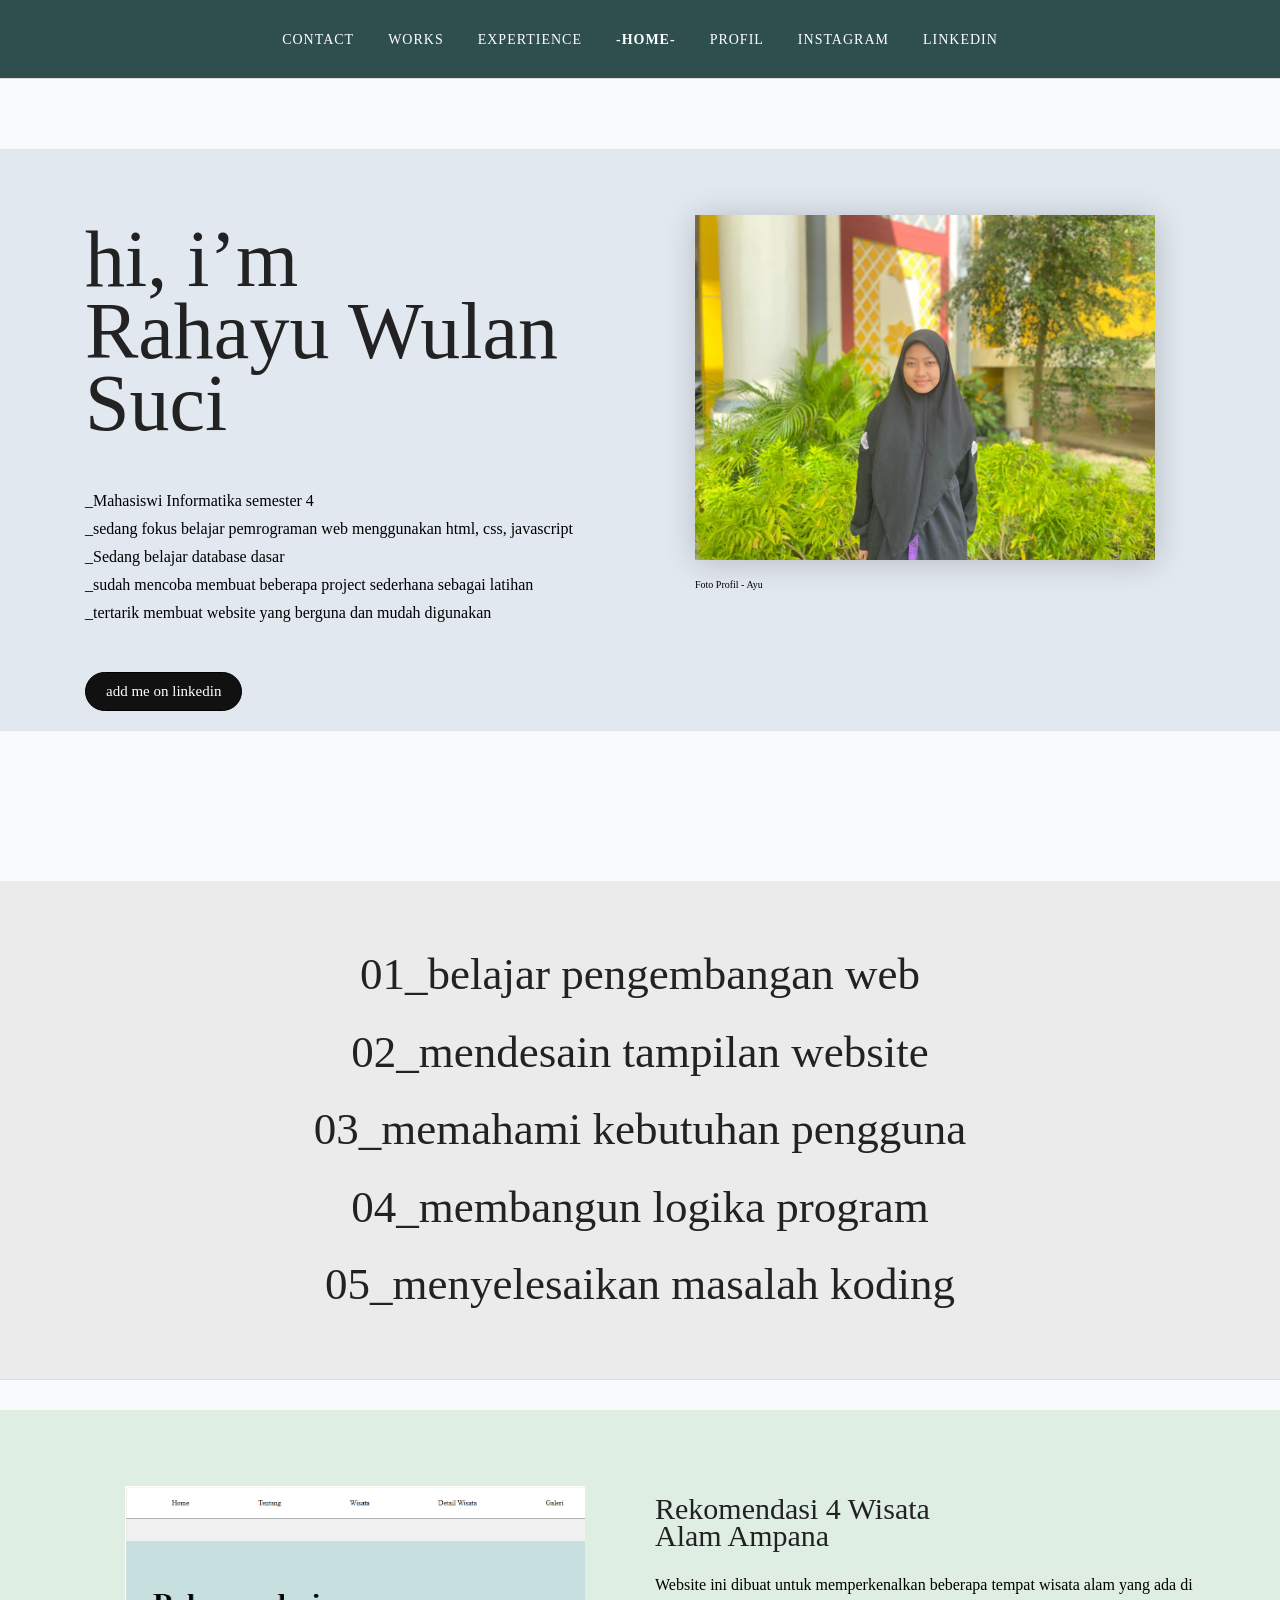
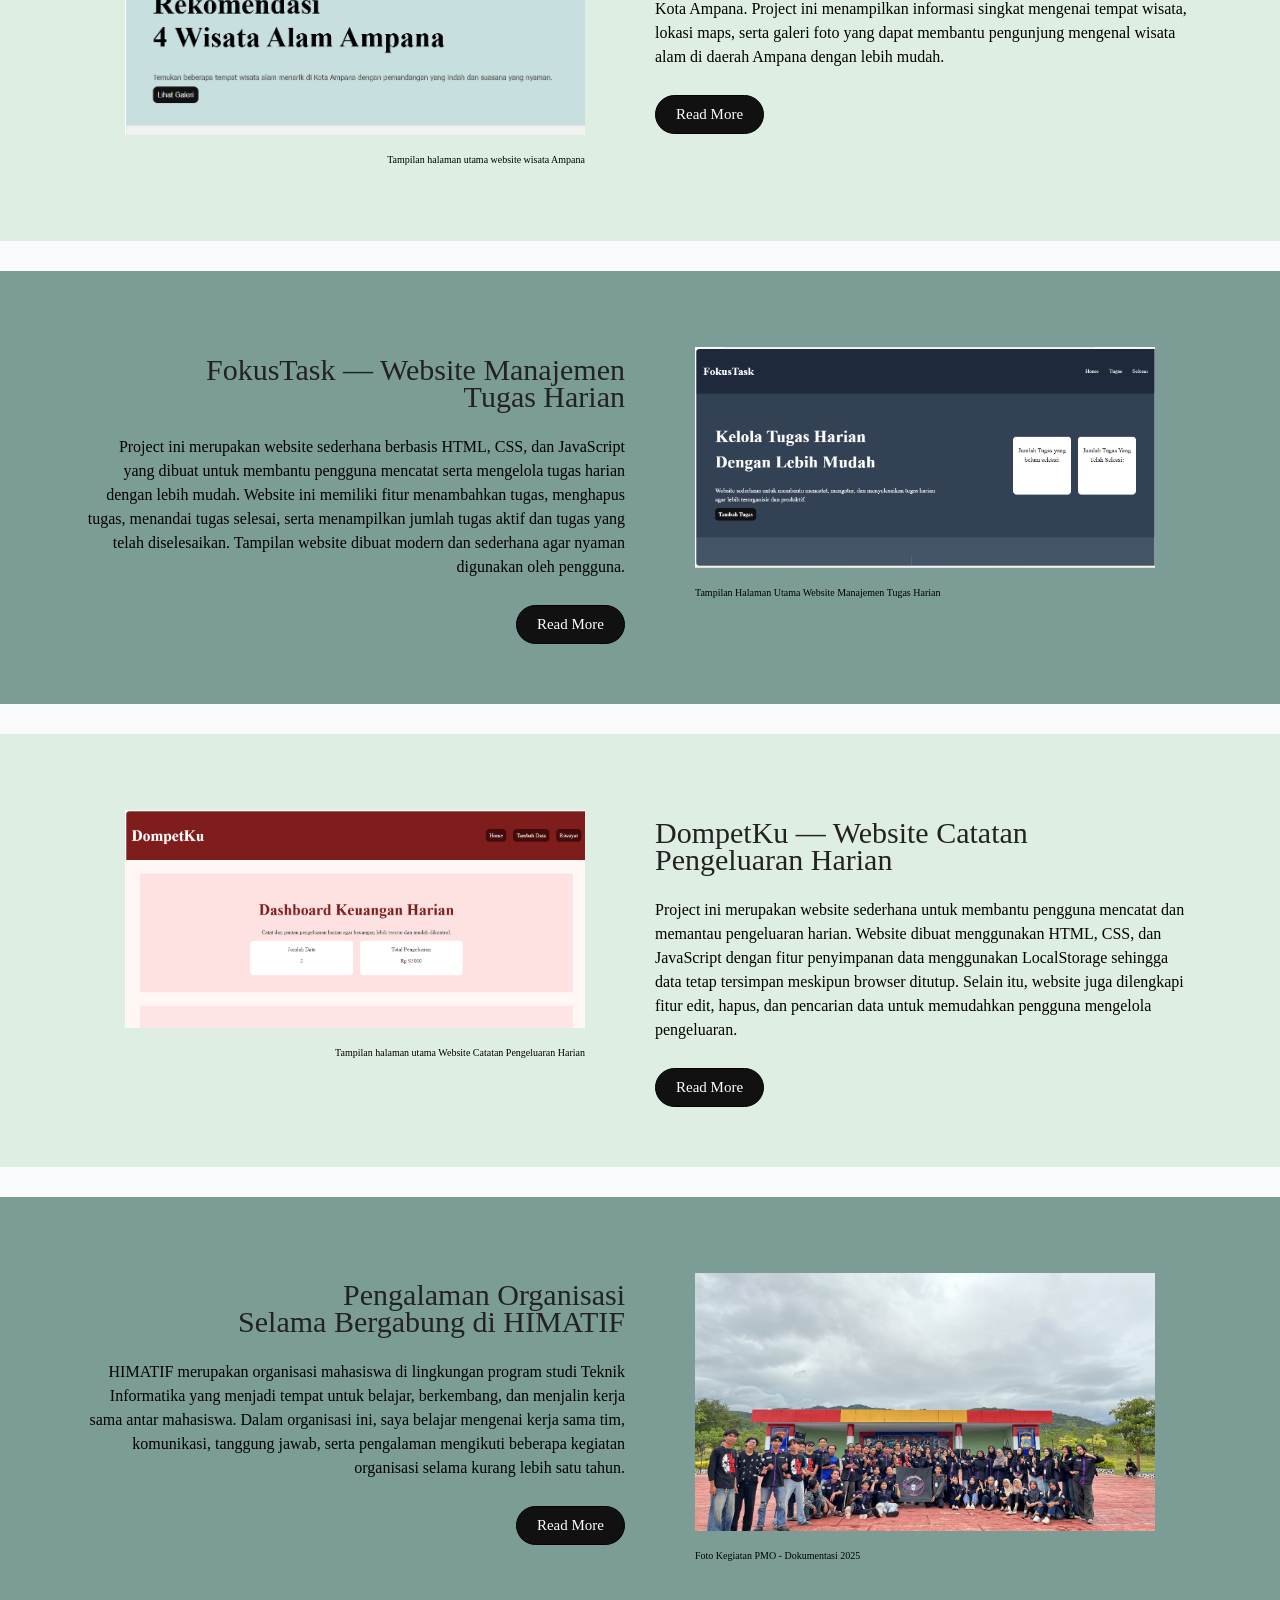
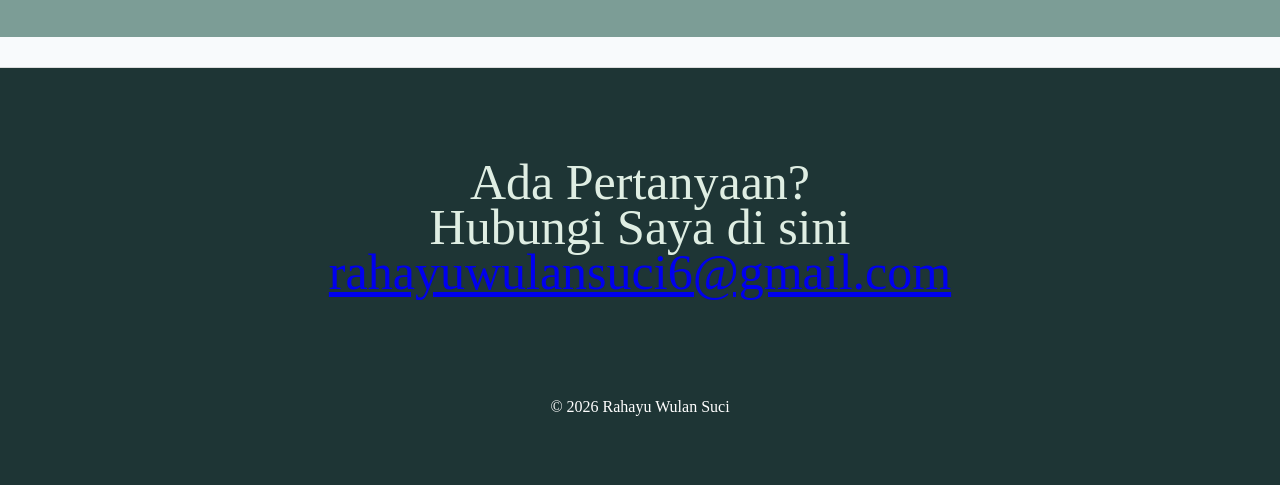
==== index.html @ 772b80ce "Initial commit" ====
<!DOCTYPE html>
<html>
<head>
	<meta charset="utf-8">
	<meta name="viewport" content="width=device-width, initial-scale=1.0">
	<title>Portfolio - Rahayu Wulan Suci</title>
	<link rel="stylesheet" href="css/bootstrap-grid.css" type="text/css">
	<link rel="stylesheet" href="css/styles.css" type="text/css">
	<!-- add google font -->
	<link href="https://fonts.googleapis.com/css2?family=Inknut+Antiqua:wght@300;400;500;600;700;800;900&display=swap" rel="stylesheet">
</head>

<body>
	<nav>
		<ul >
			<li><a href="#contact">contact</a></li>
			<li>works</li>
			<li>expertience</li>
			<li><a href="https://zikra.id/"></a><strong>-Home-</strong></li>
			<li><a href="profil.html">profil</a></li>
			<li><a href="https://www.instagram.com/rahayuwulansuci_?igsh=cnRwejNqcnRwN252" target="_blank">instagram</a></li>
			<li><a href="https://www.linkedin.com/in/rahayu-wulan-suci-wulan-359963290?utm_source=share_via&utm_content=profile&utm_medium=member_android" target="_blank">linkedin</a></li>

		</ul>
	</nav>
	<header>
		<div class="container">
			<div class="row">
				<!-- right coloum -->
				<div class="col-sm">
					<h1>hi, i’m</br>
					Rahayu Wulan Suci</h1>
					<ul >
						<li>_Mahasiswi Informatika semester 4</li>
						<li>_sedang fokus belajar pemrograman web menggunakan html, css, javascript</li>
						<li>_Sedang belajar database dasar</li>
						<li>_sudah mencoba membuat beberapa project sederhana sebagai latihan</li>
						<li>_tertarik membuat website yang berguna dan mudah digunakan</li>
					</ul> 
					<a href="https://www.linkedin.com/in/rahayu-wulan-suci-wulan-359963290?utm_source=share_via&utm_content=profile&utm_medium=member_android" target="_blank" class="button">add me on linkedin</a>
				</div>
				<!-- left coloum -->
				<div class="col-sm">
					<figure>
						<img src="img/ftku.jpeg" class="intro-img" alt="Jone Doe">
						<figcaption>
							Foto Profil - Ayu
						</figcaption>
					</figure>
				</div>
			</div>
		</div>
	</header>
	<section>
		<ul class="skill-list">
			<li>01_belajar pengembangan web</li>
			<li>02_mendesain tampilan website</li>
			<li>03_memahami kebutuhan pengguna</li>
			<li>04_membangun logika program</li>
			<li>05_menyelesaikan masalah koding</li>
		</ul>
	</section>
	<!-- projects -->
	<section class="project blue">
		<div class="container">
			<div class="row">
				<!-- right coloum -->
				<div class="col-sm">
					<figure>
						<img src="img/wisata.png" alt="Tampilan Home">
						<figcaption class="right-alignment">
							Tampilan halaman utama website wisata Ampana
						</figcaption>
					</figure> 
				</div>
				<div class="col-sm">
					<h2>Rekomendasi 4 Wisata <br> Alam Ampana</h2>
					<p>Website ini dibuat untuk memperkenalkan beberapa tempat wisata alam yang ada di Kota Ampana. Project ini menampilkan informasi singkat mengenai tempat wisata, lokasi maps, serta galeri foto yang dapat membantu pengunjung mengenal wisata alam di daerah Ampana dengan lebih mudah.
					</p>
					<a href="/detail.html" class="button">Read More </a>
				</div>
			</div>
		</div>
	</section>
	<!-- project2 -->
	<section class="project grey">
		<div class="container">
			<div class="row">
				<!-- right coloum -->
				<div class="col-sm right-alignment">
					<h2>FokusTask — Website Manajemen <br>Tugas Harian</h2>
					<p>Project ini merupakan website sederhana berbasis HTML, CSS, dan JavaScript yang dibuat untuk membantu pengguna mencatat serta mengelola tugas harian dengan lebih mudah. Website ini memiliki fitur menambahkan tugas, menghapus tugas, menandai tugas selesai, serta menampilkan jumlah tugas aktif dan tugas yang telah diselesaikan. Tampilan website dibuat modern dan sederhana agar nyaman digunakan oleh pengguna.</p>
					<a href="detail2.html" class="button">Read More </a>
				</div>
				<div class="col-sm">
					<figure>
						<img src="img/manajemen1.png" alt="halaman utama fokustask">
						<figcaption>
							Tampilan Halaman Utama Website Manajemen Tugas Harian
						</figcaption>
					</figure> 
				</div>
			</div>
		</div>
	</section>
	<section class="project blue">
		<!-- project3 -->
		<div class="container">
			<div class="row">
				<!-- right coloum -->
				<div class="col-sm">
					<figure>
						<img src="img/uang1.png" alt="cosmetics">
						<figcaption class="right-alignment">
							Tampilan halaman utama Website Catatan Pengeluaran Harian
						</figcaption>
					</figure>
				</div> 
				<div class="col-sm">
					<h2>DompetKu — Website Catatan <br>Pengeluaran Harian</h2>
					<p>Project ini merupakan website sederhana untuk membantu pengguna mencatat dan memantau pengeluaran harian. Website dibuat menggunakan HTML, CSS, dan JavaScript dengan fitur penyimpanan data menggunakan LocalStorage sehingga data tetap tersimpan meskipun browser ditutup. Selain itu, website juga dilengkapi fitur edit, hapus, dan pencarian data untuk memudahkan pengguna mengelola pengeluaran.</p>
						<a href="detail3.html" class="button">Read More </a>
					</div>
				</div>
			</div>
		</section>

		<!-- project4 -->
	<section class="project grey">
		<div class="container">
			<div class="row">
				<!-- right coloum -->
				<div class="col-sm right-alignment">
					<h2>Pengalaman Organisasi <br> Selama Bergabung di HIMATIF</h2>
					<p>HIMATIF merupakan organisasi mahasiswa di lingkungan program studi Teknik Informatika yang menjadi tempat untuk belajar, berkembang, dan menjalin kerja sama antar mahasiswa. Dalam organisasi ini, saya belajar mengenai kerja sama tim, komunikasi, tanggung jawab, serta pengalaman mengikuti beberapa kegiatan organisasi selama kurang lebih satu tahun.</p>
					<a href="detail4.html" class="button">Read More </a>
				</div>
				<div class="col-sm">
					<figure>
						<img src="img/orga1.jpeg" alt="cosmetics">
						<figcaption>
							Foto Kegiatan PMO - Dokumentasi 2025
						</figcaption>
					</figure> 
				</div>
			</div>
		</div>
	</section>

		<footer id="contact">
			<h2>Ada Pertanyaan?<br> Hubungi Saya di sini <br><a href="mailto:rahayuwulansuci6@gmail.com">rahayuwulansuci6@gmail.com</a></h2>
				<p>&copy; 2026 Rahayu Wulan Suci</p>
		</footer>
		<script data-cfasync="false" src="/cdn-cgi/scripts/5c5dd728/cloudflare-static/email-decode.min.js"></script><script defer src="https://static.cloudflareinsights.com/beacon.min.js/v8c78df7c7c0f484497ecbca7046644da1771523124516" integrity="sha512-8DS7rgIrAmghBFwoOTujcf6D9rXvH8xm8JQ1Ja01h9QX8EzXldiszufYa4IFfKdLUKTTrnSFXLDkUEOTrZQ8Qg==" data-cf-beacon='{"version":"2024.11.0","token":"0979519352d845179b7d0b6ab2feaaab","r":1,"server_timing":{"name":{"cfCacheStatus":true,"cfEdge":true,"cfExtPri":true,"cfL4":true,"cfOrigin":true,"cfSpeedBrain":true},"location_startswith":null}}' crossorigin="anonymous"></script>
<script>(function(){function c(){var b=a.contentDocument||a.contentWindow.document;if(b){var d=b.createElement('script');d.innerHTML="window.__CF$cv$params={r:'9f3c49ed8f2eec6a',t:'MTc3NzQ0NDU0OA=='};var a=document.createElement('script');a.src='/cdn-cgi/challenge-platform/scripts/jsd/main.js';document.getElementsByTagName('head')[0].appendChild(a);";b.getElementsByTagName('head')[0].appendChild(d)}}if(document.body){var a=document.createElement('iframe');a.height=1;a.width=1;a.style.position='absolute';a.style.top=0;a.style.left=0;a.style.border='none';a.style.visibility='hidden';document.body.appendChild(a);if('loading'!==document.readyState)c();else if(window.addEventListener)document.addEventListener('DOMContentLoaded',c);else{var e=document.onreadystatechange||function(){};document.onreadystatechange=function(b){e(b);'loading'!==document.readyState&&(document.onreadystatechange=e,c())}}}})();</script></body>
		</html>
---- css/styles.css ----
body{
	font-family: 'Poppins';
	/* background-color: #F5F5F5; */
	background-color: #F8FAFC;
	
}
body, ul{
	margin: 0;
	padding:0;
}

h1,h2, .skill-list {
	font-family: 'Playfair Display';
	color: #222222;
	

}

img{
	/*this limit width image*/
	max-width: 100%;
}

.col-sm img{
	margin-bottom: 5px;
}
nav{

	background-color: #2F4F4F;
	border-bottom: 1px solid #DCDCDC;
	/* position: fixed; */
	position: sticky;
	top: 0;
	z-index: 1;
	width: 100%;
	color: #FFFFFF;
	font-family: 'Poppons';
}

nav ul li a{
	color: #FFFFFF;
	
	
	
}

nav ul li a:hover{
	color: #94ada8;
	font-weight: 600;

	
	

}

.projek-ini{
	color: red;
}
header{
	top:70px;
	position: relative;
	margin-bottom:  220px;
	background-image: url('../img/background.png');
	background-repeat: no-repeat;
	background-size: cover;
	background-position-y: -140px; 
	background-color: #E2E8F0;
	padding: 20px 0;
	

}

nav ul li{
	display: inline-block;
	margin: 0 15px;
	padding:0;
	text-transform: uppercase;
	letter-spacing: 1px;
	font-size: 14px;
}

nav ul{
	margin: 0 auto;
	text-align: center;
	padding: 30px;

}

h1{
	font-size: 80px;
	line-height: 0.9;

	
}

/* profil */
input, textarea{
	padding: 7px;
	width: 310px;
	border: 1px #596e6a solid;
	border-radius: 5px;
}

/* tampil profil */
.data{
	line-height: 1.4;
	background-color: #596e6a;
	padding: 23px;
	color: #FFFFFF;
	width: 300px;
	border-radius: 10px;
	margin-bottom: 10px;
	font-family: Arial, Helvetica, sans-serif;
}



h2{
	font-size: 30px;
	line-height: 0.9;
	
}
h1, h2{
	font-weight: normal;
}
p{
	line-height: 150%;
}

ul li{
	list-style: none;
	margin: 10px 0;
}

.button{
	border: 1px solid black;
	font-size: 15px;
	border-radius: 20px;
	text-decoration: none;
	/* color: black; */
	padding: 10px 20px;
	margin-top:40px;
	display: inline-block;
	transition: background 0.5s ease-in-out;
	background-color: #111111;
	color: white;
	font-family: 'Poppons';
	
}
.button:hover{
	background-color: #464646;
	transition: 0.3s;

}
figcaption{
	font-size: 10px;
	margin-top: 10px;
}

.intro-img{
	box-shadow: 1px 2px 30px rgba(0,0,0,0.2);
	margin-top: 30px;


}

.skill-list {
	border-bottom: 1px solid #DCDCDC;
	text-align: center;
	font-size: 45px;
	line-height: 150%;
	/* margin-bottom:130px; */
	background-color: #ebebeb;
	padding:50px;

	margin: 30px 0; 
}
.project{
	margin: 30px 0; 
	padding: 60px;
}

.blue{
	background-color: #dfeee3;
}

.grey{
	background-color: #7C9D96;
	
}

.project .button{
	margin-top: 10px;
}
footer{
	text-align: center;
	margin:100px;
	background-color: #1E3535;
	border-top: 1px solid #DCDCDC;
	margin: auto;
	padding: 50px;
	color: #ffffff;
	font-family: 'Poppons';

}


footer h2{
	font-size: 50px;
	margin-bottom:100px;
	color: #dfeee3; 
	

}
.right-alignment{
	text-align: right;
}

li.empty{
	width: 90px;
	border-top: 1px solid black;
	top:-5px;
	position: relative; 
}

nav li a{
	text-decoration: none;
	color: black;
}
nav li a:hover{
	text-decoration: underline;
}
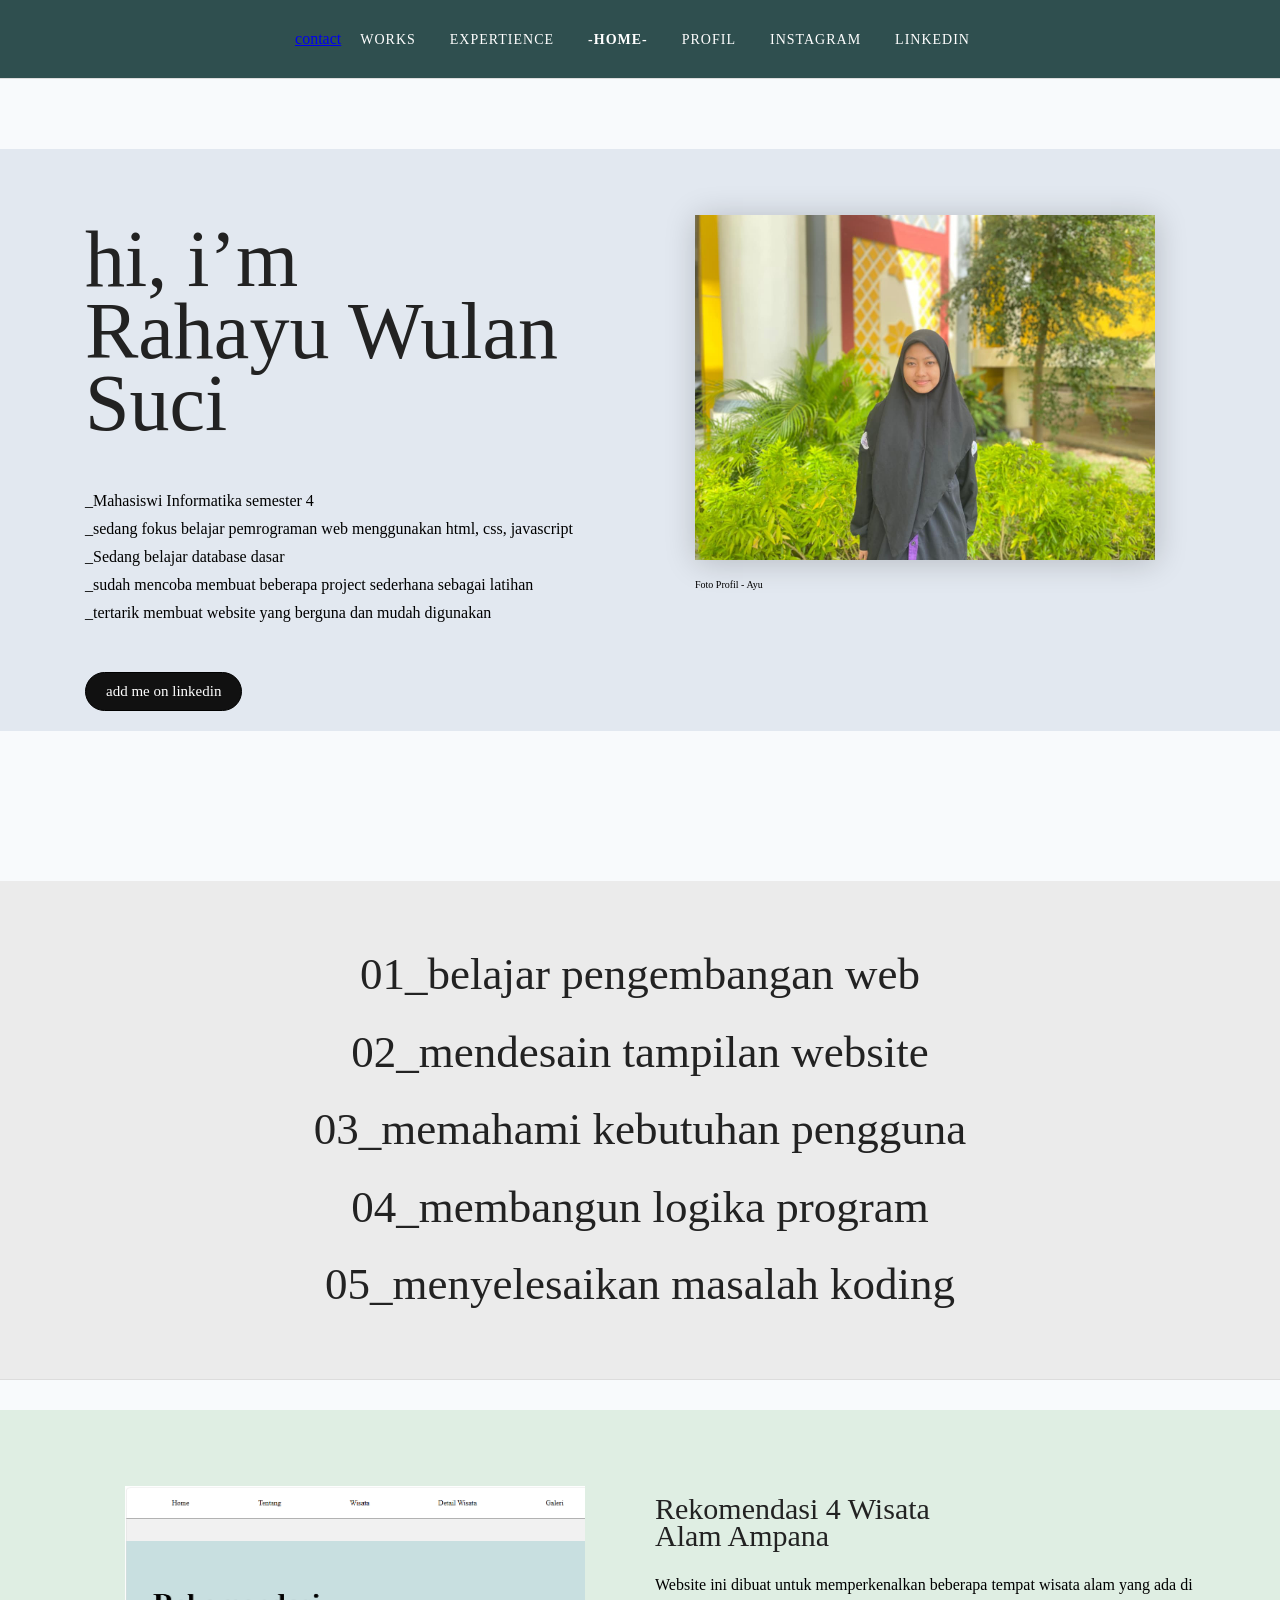
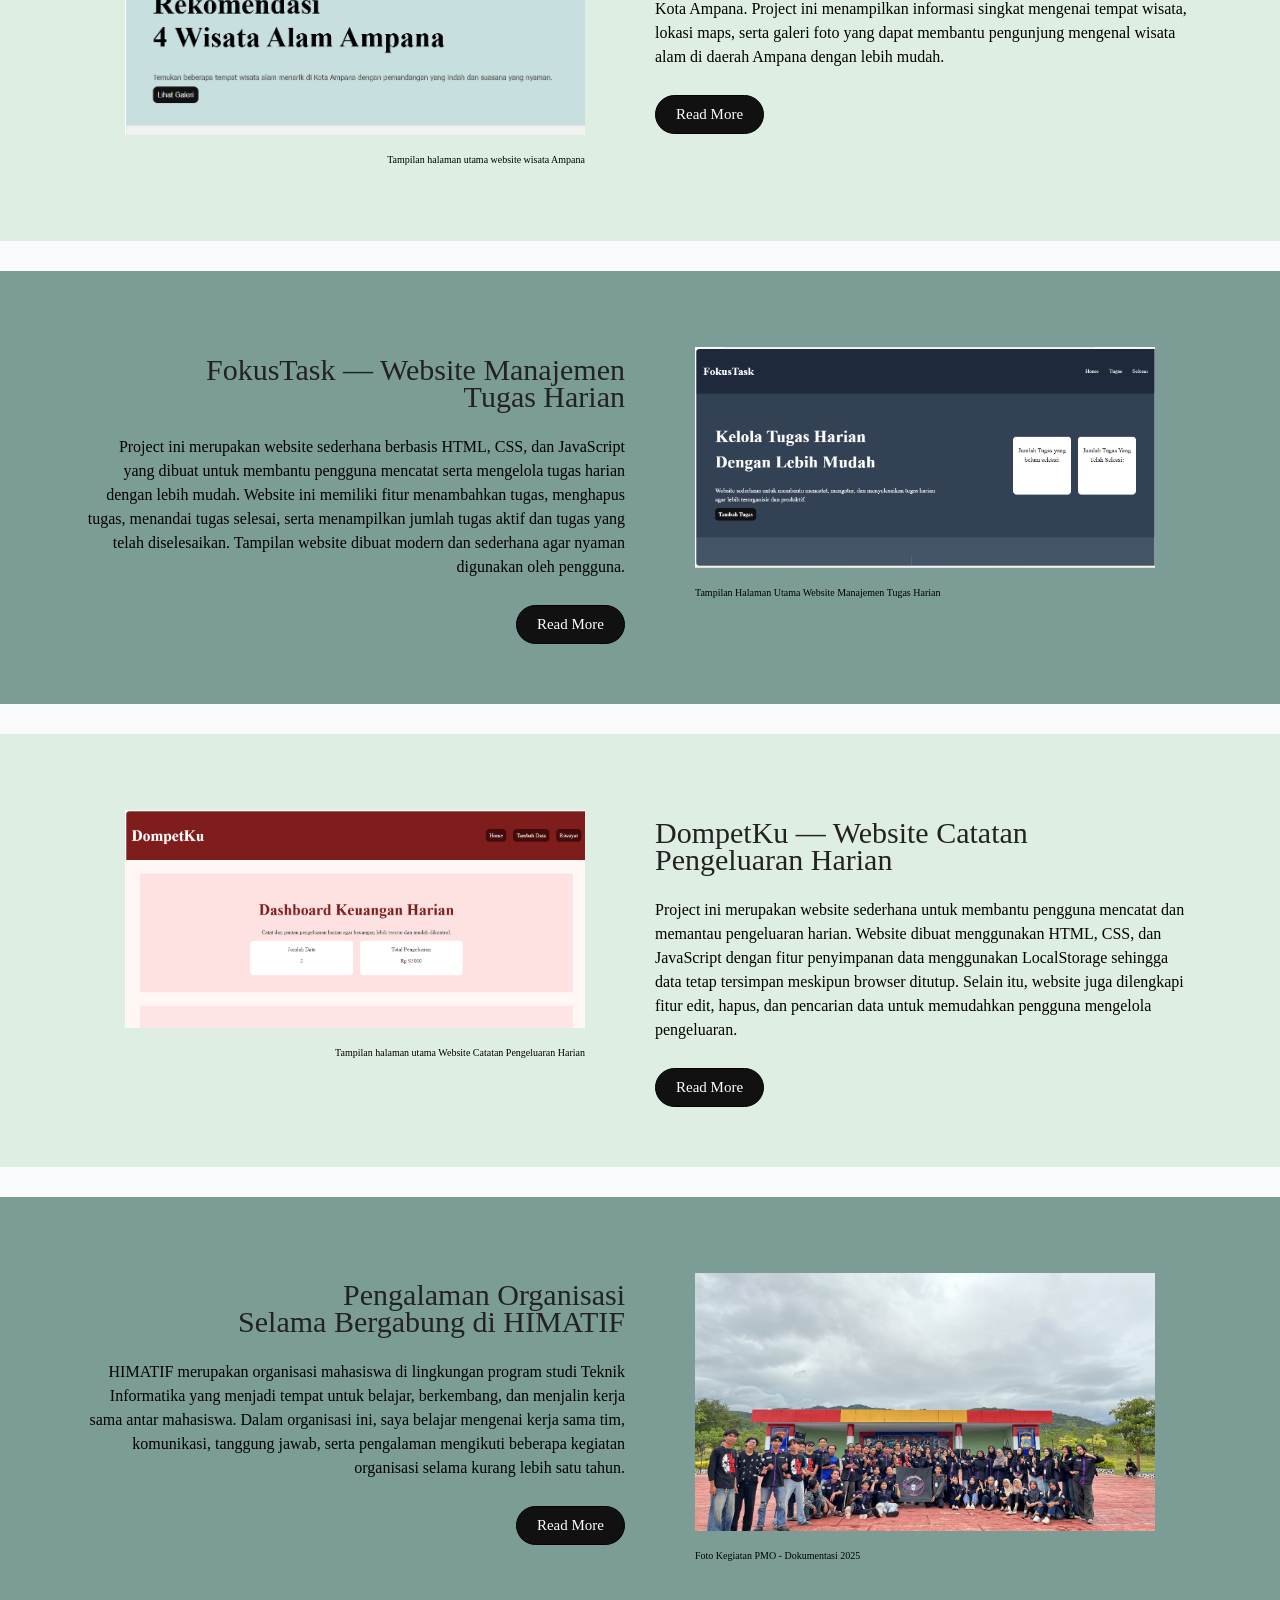
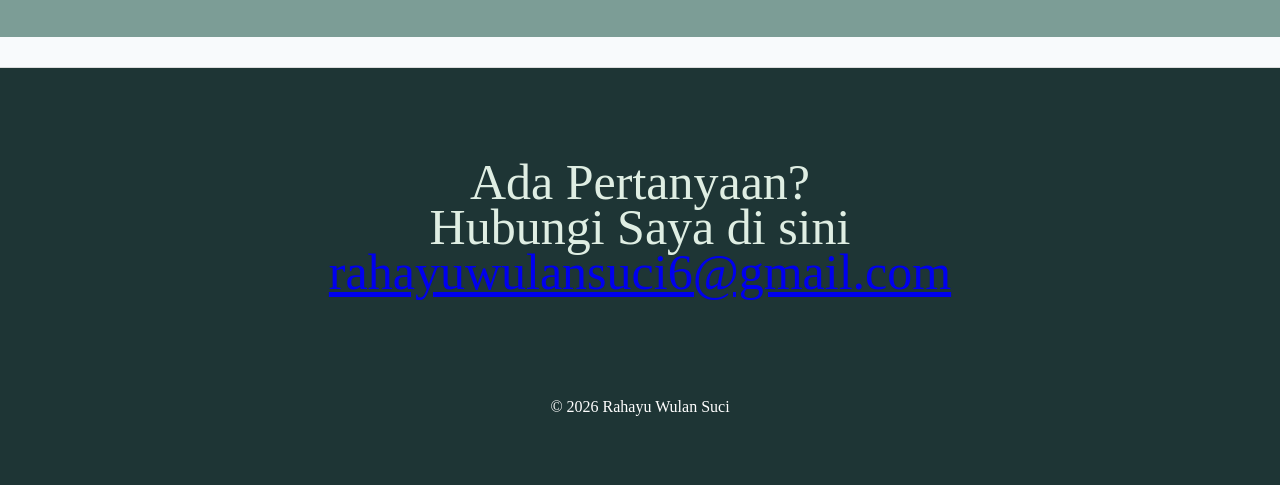
==== commit 5038211a: "memperbaiki link website" ====
--- a/index.html
+++ b/index.html
@@ -14,7 +14,7 @@
 <body>
 	<nav>
 		<ul >
-			<li><a href="#contact">contact</a></li>
+			<a href="index.html#contact">contact</a>
 			<li>works</li>
 			<li>expertience</li>
 			<li><a href="https://zikra.id/"></a><strong>-Home-</strong></li>
@@ -78,7 +78,7 @@
 					<h2>Rekomendasi 4 Wisata <br> Alam Ampana</h2>
 					<p>Website ini dibuat untuk memperkenalkan beberapa tempat wisata alam yang ada di Kota Ampana. Project ini menampilkan informasi singkat mengenai tempat wisata, lokasi maps, serta galeri foto yang dapat membantu pengunjung mengenal wisata alam di daerah Ampana dengan lebih mudah.
 					</p>
-					<a href="/detail.html" class="button">Read More </a>
+					<a href="detail.html" class="button">Read More </a>
 				</div>
 			</div>
 		</div>
@@ -104,6 +104,7 @@
 			</div>
 		</div>
 	</section>
+
 	<section class="project blue">
 		<!-- project3 -->
 		<div class="container">
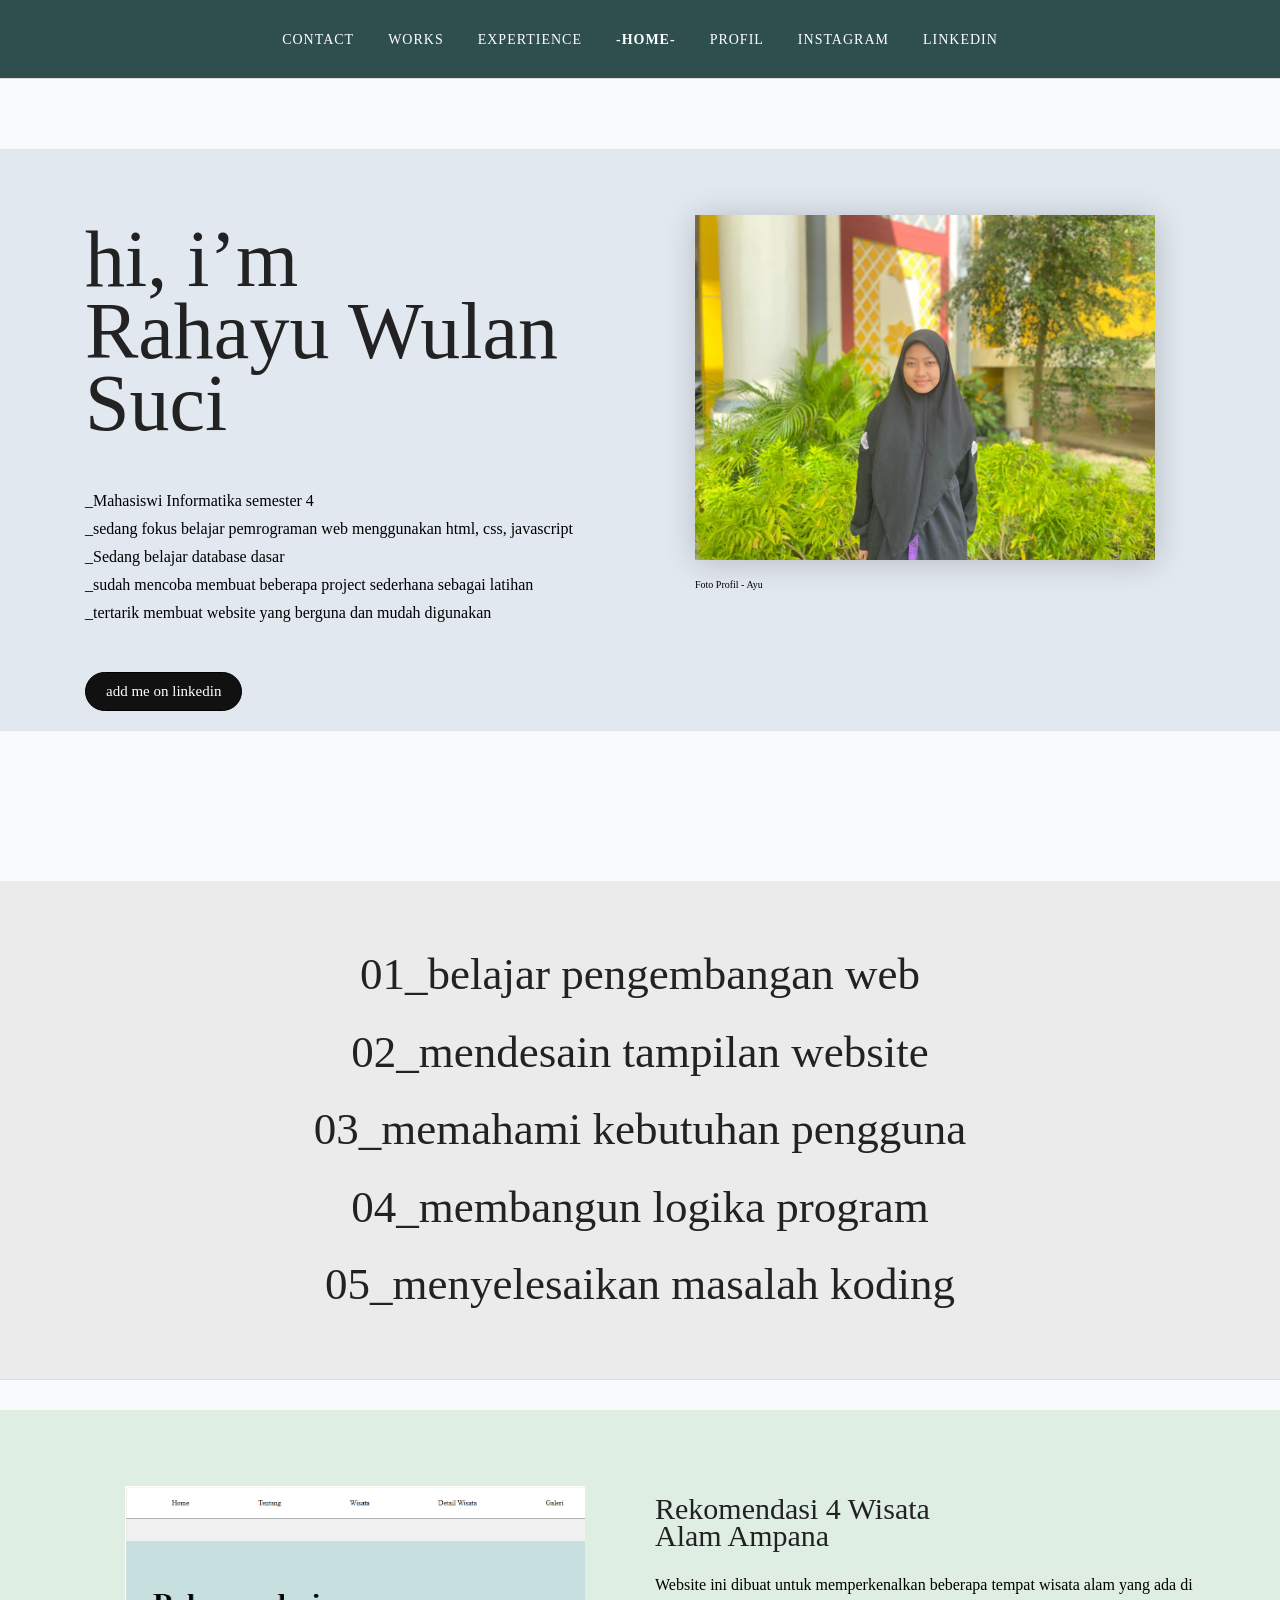
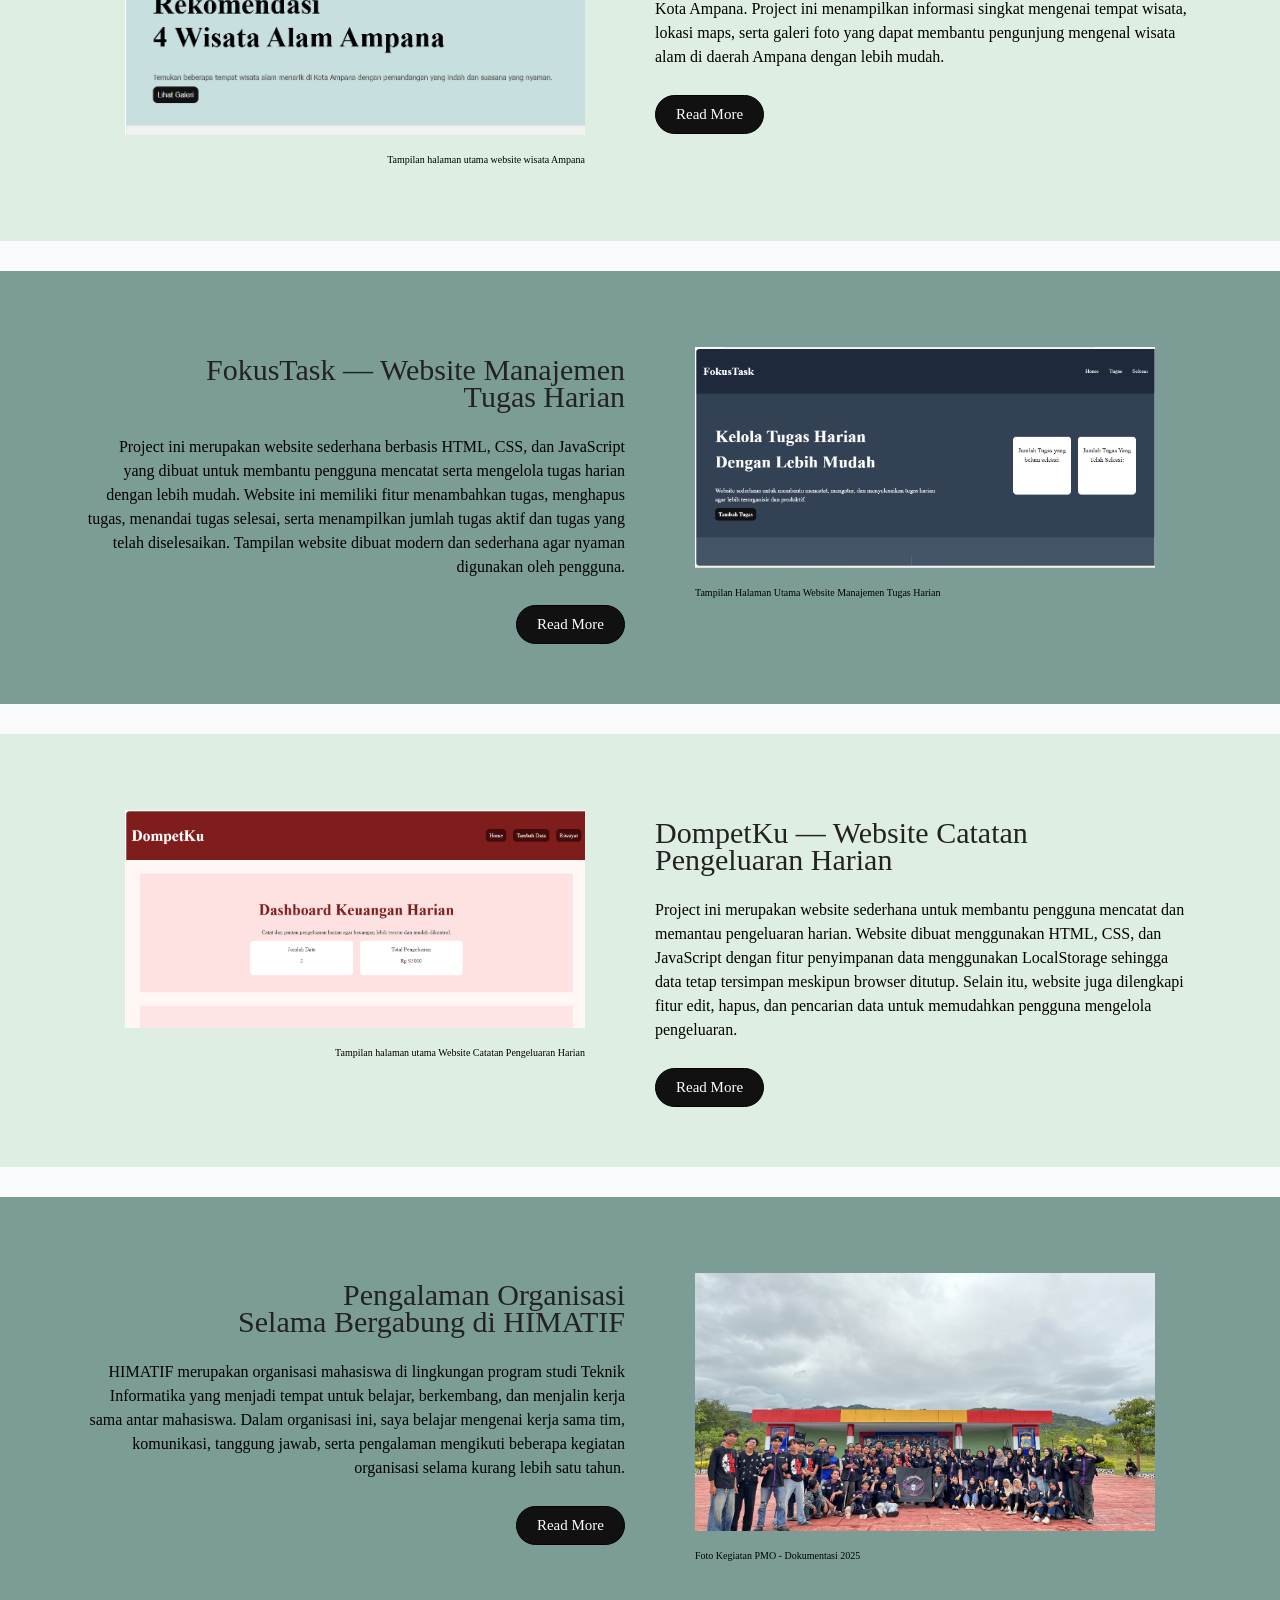
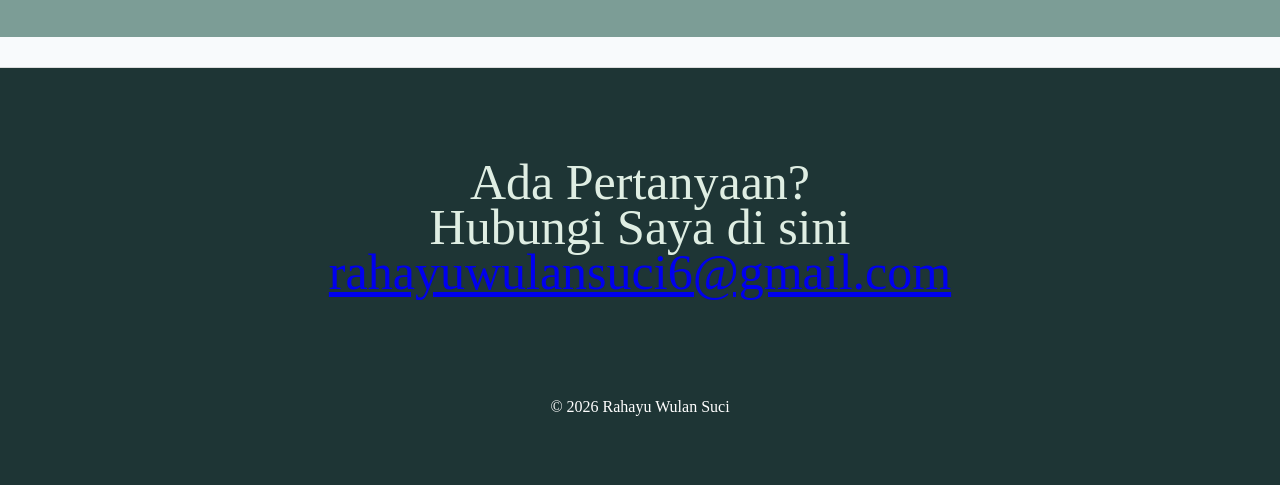
==== commit 2fcff867: "memperbaiki semua" ====
--- a/index.html
+++ b/index.html
@@ -14,7 +14,7 @@
 <body>
 	<nav>
 		<ul >
-			<a href="index.html#contact">contact</a>
+			<li><a href="index.html#contact">contact</a></li>
 			<li>works</li>
 			<li>expertience</li>
 			<li><a href="https://zikra.id/"></a><strong>-Home-</strong></li>
--- a/css/styles.css
+++ b/css/styles.css
@@ -36,6 +36,8 @@
 	color: #FFFFFF;
 	font-family: 'Poppons';
 }
+
+
 
 nav ul li a{
 	color: #FFFFFF;
@@ -176,8 +178,8 @@
 	margin: 30px 0; 
 }
 .project{
-	margin: 30px 0; 
-	padding: 60px;
+    margin: 30px 0;
+    padding: 60px 30px;
 }
 
 .blue{
@@ -229,4 +231,122 @@
 }
 nav li a:hover{
 	text-decoration: underline;
+}
+
+/* =========================
+   RESPONSIVE TABLET
+========================= */
+@media screen and (max-width: 768px){
+
+    nav ul{
+        padding: 15px;
+    }
+
+    nav ul li{
+        display: block;
+        margin: 10px 0;
+        text-align: center;
+    }
+
+    header{
+        margin-bottom: 80px;
+        background-position: center;
+        padding: 40px 20px;
+    }
+
+    h1{
+        font-size: 45px;
+        line-height: 1.2;
+    }
+
+    h2{
+        font-size: 28px;
+        line-height: 1.3;
+    }
+
+    .skill-list{
+        font-size: 25px;
+        padding: 30px 15px;
+    }
+
+    .project{
+        padding: 30px 20px;
+    }
+
+    .right-alignment{
+        text-align: left;
+    }
+
+    footer h2{
+        font-size: 30px;
+        margin-bottom: 40px;
+    }
+
+    .intro-img{
+        margin-top: 20px;
+    }
+
+    input,
+    textarea{
+        width: 100%;
+        box-sizing: border-box;
+    }
+
+    #profilForm{
+        width: 100% !important;
+    }
+
+    .data{
+        width: 100%;
+        box-sizing: border-box;
+    }
+
+}
+
+/* =========================
+   RESPONSIVE HP
+========================= */
+@media screen and (max-width: 480px){
+
+    nav ul{
+        padding: 10px;
+    }
+
+    nav ul li{
+        font-size: 12px;
+    }
+
+    h1{
+        font-size: 34px;
+    }
+
+    h2{
+        font-size: 22px;
+    }
+
+    p{
+        font-size: 14px;
+    }
+
+    .skill-list{
+        font-size: 18px;
+        line-height: 1.8;
+    }
+
+    .project{
+        padding: 20px 15px;
+    }
+
+    footer{
+        padding: 30px 15px;
+    }
+
+    footer h2{
+        font-size: 24px;
+    }
+
+    li.empty{
+        display: none;
+    }
+
 }
